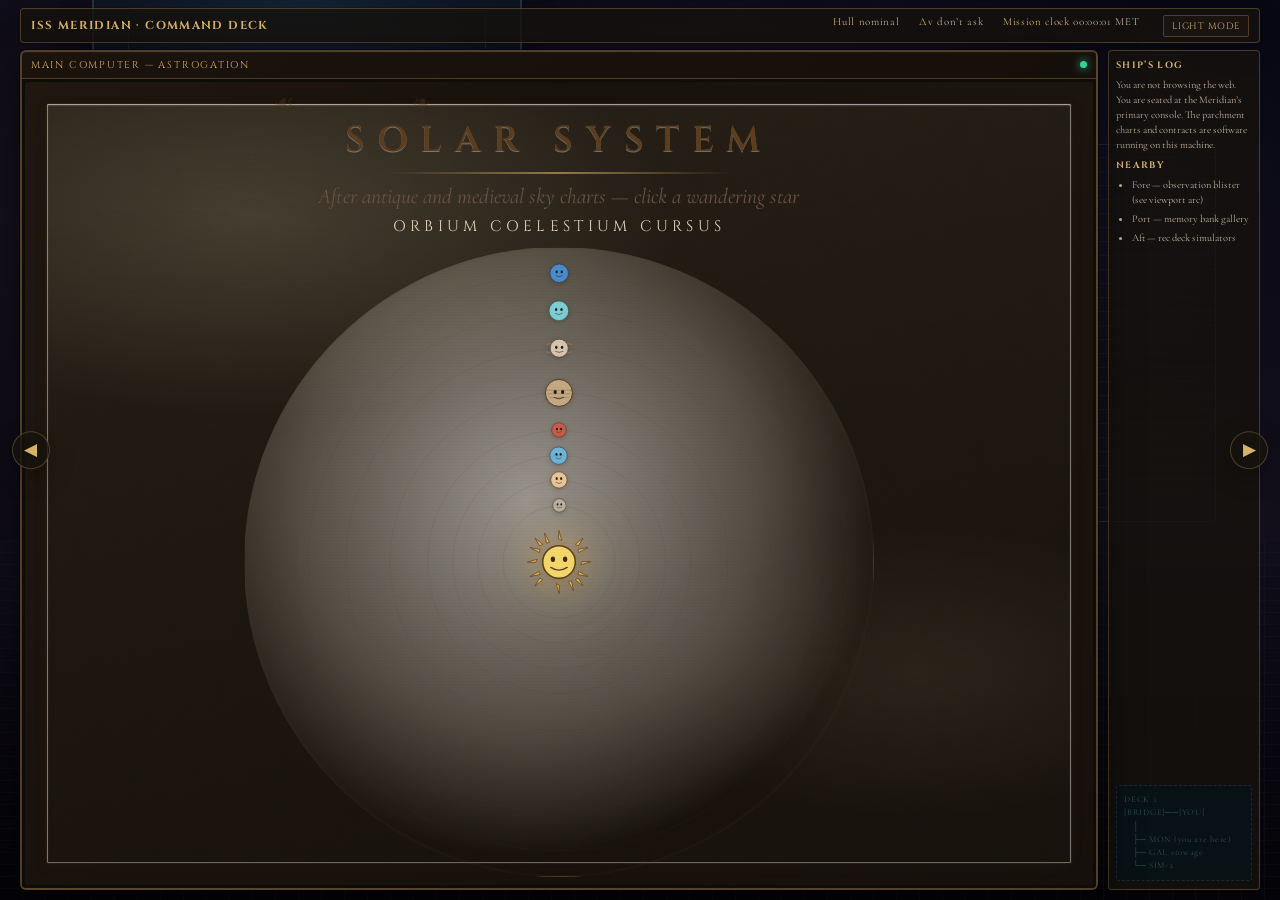
==== index.html @ ab873454 "Add files via upload" ====
<!DOCTYPE html>
<html lang="en">
<head>
    <meta charset="UTF-8">
    <meta name="viewport" content="width=device-width, initial-scale=1.0">
    <title>ISS Meridian — bridge</title>
    <link rel="stylesheet" href="ship.css">
</head>
<body class="ship-bridge" data-pov="0">
    <div class="ship-cabin" aria-hidden="true">
        <div class="ship-panorama">
            <div class="ship-panorama__bay ship-panorama__bay--bow">
                <div class="ship-bay__void"></div>
                <div class="ship-bay__stars"></div>
                <div class="ship-bay__window"></div>
                <div class="ship-bay__structure">
                    <div class="ship-bay__rib ship-bay__rib--l"></div>
                    <div class="ship-bay__rib ship-bay__rib--r"></div>
                    <div class="ship-bay__console-glow"></div>
                </div>
                <div class="ship-bay__floor"></div>
            </div>
            <div class="ship-panorama__bay ship-panorama__bay--beam">
                <div class="ship-bay__void ship-bay__void--violet"></div>
                <div class="ship-bay__stars ship-bay__stars--shift"></div>
                <div class="ship-bay__window ship-bay__window--port"></div>
                <div class="ship-bay__structure ship-bay__structure--archive">
                    <div class="ship-bay__rack"></div>
                    <div class="ship-bay__rack ship-bay__rack--2"></div>
                    <div class="ship-bay__pipe"></div>
                </div>
                <div class="ship-bay__floor ship-bay__floor--grid"></div>
            </div>
            <div class="ship-panorama__bay ship-panorama__bay--starboard">
                <div class="ship-bay__void ship-bay__void--warm"></div>
                <div class="ship-bay__stars ship-bay__stars--shift2"></div>
                <div class="ship-bay__window ship-bay__window--narrow"></div>
                <div class="ship-bay__structure ship-bay__structure--sim">
                    <div class="ship-bay__hazard"></div>
                    <div class="ship-bay__duct"></div>
                    <div class="ship-bay__sim-slot"></div>
                </div>
                <div class="ship-bay__floor ship-bay__floor--warn"></div>
            </div>
        </div>
    </div>

    <div class="ship-shell">
        <header class="ship-status">
            <div class="ship-status__ship">ISS Meridian · command deck</div>
            <div class="ship-status__meta">
                <span><strong>Hull</strong> nominal</span>
                <span><strong>Δv</strong> don’t ask</span>
                <span><strong>Mission clock</strong> <span id="ship-mission-clock">00:00:00</span></span>
                <button type="button" id="theme-toggle" class="ship-theme-toggle" aria-label="Toggle dark and light mode">Light mode</button>
            </div>
        </header>

        <div class="ship-body">
            <nav class="ship-rail" aria-label="Ship stations">
                <p class="ship-rail__title">Navigate</p>
                <p class="ship-rail__hint">Each station is another console along the arc of the bridge — your view pans with it.</p>
                <button type="button" class="ship-station" data-pov="-1" data-src="gallery.html" data-label="MAIN COMPUTER — MEMORY BANK">
                    Memory bank
                    <small>Port beam · archive wall</small>
                </button>
                <button type="button" class="ship-station is-active" data-pov="0" data-src="home.html" data-label="MAIN COMPUTER — ASTROGATION">
                    Astrogation
                    <small>Forward · main chart table</small>
                </button>
                <button type="button" class="ship-station" data-pov="1" data-src="games.html" data-label="MAIN COMPUTER — REC DECK">
                    Rec deck
                    <small>Starboard · sim bay</small>
                </button>
            </nav>

            <section class="ship-monitor-wrap" aria-label="Main computer display">
                <div class="ship-monitor-bar">
                    <span class="ship-monitor-bar__label" id="ship-screen-label">MAIN COMPUTER — ASTROGATION</span>
                    <span class="ship-monitor-bar__blink" aria-hidden="true"></span>
                </div>
                <div class="ship-monitor-frame">
                    <iframe
                        class="ship-iframe"
                        id="ship-screen"
                        src="home.html"
                        title="Main computer — astrogation"
                        name="meridianMain"></iframe>
                </div>
            </section>

            <aside class="ship-side" id="ship-side-panel">
                <section class="ship-side-panel is-active" data-panel="home">
                    <h3>Ship’s log</h3>
                    <p>You are not browsing the web. You are seated at the Meridian’s primary console. The parchment charts and contracts are software running on this machine.</p>
                    <h3>Nearby</h3>
                    <ul>
                        <li>Fore — observation blister (see viewport arc)</li>
                        <li>Port — memory bank gallery</li>
                        <li>Aft — rec deck simulators</li>
                    </ul>
                </section>

                <section class="ship-side-panel" data-panel="gallery">
                    <h3>Curator notes</h3>
                    <p>Memory bank stream is unstable. Captures are tagged by mood, not by date. Treat color drift as part of the artifact.</p>
                    <h3>Highlights</h3>
                    <ul>
                        <li>“Pink tax” nebula remains crew favorite</li>
                        <li>Docking frame still under restoration</li>
                        <li>One entry duplicated by a ghost cache</li>
                    </ul>
                </section>

                <section class="ship-side-panel" data-panel="games">
                    <h3>Rec deck leaderboard</h3>
                    <p>Unofficial scores recorded by bored crew. Integrity of entries is politely doubtful.</p>
                    <ol class="ship-leaderboard">
                        <li><span>Cmdr. Ylla</span><strong>162 ms</strong></li>
                        <li><span>Deckhand Sol</span><strong>171 ms</strong></li>
                        <li><span>Unit 734-B</span><strong>179 ms</strong></li>
                        <li><span>Terry (acct.)</span><strong>188 ms</strong></li>
                        <li><span>You (pending)</span><strong>--</strong></li>
                    </ol>
                </section>

                <div class="ship-schematic" aria-hidden="true">DECK 1
[BRIDGE]──[YOU]
   │
   ├─ MON (you are here)
   ├─ GAL stowage
   └─ SIM-2</div>
            </aside>
        </div>
    </div>

    <div class="ship-edge-nav" aria-label="Station navigation">
        <button type="button" class="ship-edge-nav__btn ship-edge-nav__btn--left" id="ship-nav-left" aria-label="Previous station">
            ◀
        </button>
        <button type="button" class="ship-edge-nav__btn ship-edge-nav__btn--right" id="ship-nav-right" aria-label="Next station">
            ▶
        </button>
    </div>

    <script src="ship.js" defer></script>
</body>
</html>
---- ship.css ----
@import url("https://fonts.googleapis.com/css2?family=Cinzel:wght@500;700&family=Cormorant+Garamond:wght@400;600&family=Share+Tech+Mono&family=Orbitron:wght@500;700&display=swap");

*,
*::before,
*::after {
    box-sizing: border-box;
}

html,
body.ship-bridge {
    margin: 0;
    height: 100%;
    overflow: hidden;
}

body.ship-bridge {
    font-family: "Share Tech Mono", ui-monospace, monospace;
    font-size: 14px;
    color: #b8e8e0;
    background: #05080c;
    perspective: 2200px;
    perspective-origin: 50% 42%;
}

/* —— Panoramic cabin: three bays = three head positions along the bridge arc —— */
.ship-cabin {
    position: fixed;
    inset: 0;
    z-index: 0;
    overflow: hidden;
    pointer-events: none;
}

.ship-panorama {
    display: flex;
    width: 300vw;
    height: 100%;
    transform: translate3d(-100vw, 0, 0);
    transition: transform 0.72s cubic-bezier(0.28, 0.82, 0.32, 1);
    will-change: transform;
}

.ship-bridge[data-pov="-1"] .ship-panorama {
    transform: translate3d(0, 0, 0);
}

.ship-bridge[data-pov="1"] .ship-panorama {
    transform: translate3d(-200vw, 0, 0);
}

.ship-panorama__bay {
    position: relative;
    flex: 0 0 100vw;
    width: 100vw;
    height: 100%;
    overflow: hidden;
}

.ship-bay__void {
    position: absolute;
    inset: 0;
    background:
        radial-gradient(ellipse 100% 72% at 50% 100%, rgba(18, 58, 78, 0.48) 0%, transparent 52%),
        radial-gradient(ellipse 65% 45% at 18% 18%, rgba(40, 85, 115, 0.2) 0%, transparent 46%),
        linear-gradient(188deg, #05080e 0%, #0c141c 42%, #060a10 100%);
}

.ship-bay__void--violet {
    background:
        radial-gradient(ellipse 85% 58% at 62% 22%, rgba(75, 55, 115, 0.24) 0%, transparent 46%),
        radial-gradient(ellipse 100% 78% at 50% 100%, rgba(22, 48, 68, 0.52) 0%, transparent 54%),
        linear-gradient(198deg, #070814 0%, #14101c 48%, #080612 100%);
}

.ship-bay__void--warm {
    background:
        radial-gradient(ellipse 75% 50% at 88% 28%, rgba(110, 65, 45, 0.16) 0%, transparent 42%),
        radial-gradient(ellipse 100% 76% at 50% 100%, rgba(28, 52, 48, 0.44) 0%, transparent 52%),
        linear-gradient(182deg, #0c0808 0%, #160f0c 52%, #0a0606 100%);
}

.ship-bay__stars {
    position: absolute;
    inset: 0;
    opacity: 0.7;
    background-image:
        radial-gradient(1px 1px at 8% 12%, rgba(255, 255, 255, 0.9), transparent),
        radial-gradient(1px 1px at 22% 78%, rgba(255, 255, 255, 0.5), transparent),
        radial-gradient(1px 1px at 41% 34%, rgba(200, 230, 255, 0.7), transparent),
        radial-gradient(1px 1px at 63% 19%, rgba(255, 255, 255, 0.45), transparent),
        radial-gradient(1px 1px at 71% 66%, rgba(255, 255, 255, 0.55), transparent),
        radial-gradient(1px 1px at 89% 44%, rgba(255, 250, 220, 0.65), transparent),
        radial-gradient(1px 1px at 15% 48%, rgba(255, 255, 255, 0.35), transparent),
        radial-gradient(1px 1px at 52% 88%, rgba(255, 255, 255, 0.4), transparent),
        radial-gradient(1.5px 1.5px at 95% 91%, rgba(180, 220, 255, 0.8), transparent),
        radial-gradient(1px 1px at 33% 61%, rgba(255, 255, 255, 0.3), transparent);
    background-size:
        200% 200%,
        180% 180%,
        220% 220%,
        190% 190%,
        210% 210%,
        170% 170%,
        195% 195%,
        185% 185%,
        160% 160%,
        200% 200%;
    animation: ship-drift 120s linear infinite;
}

.ship-bay__stars--shift {
    background-position: 18% 10%;
    opacity: 0.65;
}

.ship-bay__stars--shift2 {
    background-position: 32% 14%;
    opacity: 0.58;
}

@keyframes ship-drift {
    to {
        transform: translate3d(-2%, -1%, 0);
    }
}

.ship-bay__window {
    position: absolute;
    top: 0;
    left: 50%;
    transform: translateX(-50%);
    width: min(72vw, 520px);
    height: min(22vh, 170px);
    z-index: 1;
    border-radius: 0 0 50% 50% / 0 0 28% 28%;
    background: radial-gradient(ellipse 100% 120% at 50% 0%, rgba(35, 90, 115, 0.34) 0%, transparent 68%);
    border: 2px solid rgba(65, 115, 135, 0.4);
    border-top: none;
    box-shadow:
        inset 0 -26px 50px rgba(0, 45, 65, 0.28),
        0 10px 38px rgba(0, 0, 0, 0.48);
}

.ship-bay__window::after {
    content: "";
    position: absolute;
    inset: 8%;
    border-radius: inherit;
    border: 1px solid rgba(120, 210, 230, 0.1);
}

/* Turning right: forward glass slides to the left of the frame; side bays differ */
.ship-bay__window--port {
    left: 24%;
    transform: translateX(-50%);
    width: min(60vw, 430px);
    height: min(19vh, 148px);
    opacity: 0.9;
}

.ship-bay__window--narrow {
    left: 9%;
    transform: translateX(0);
    width: min(44vw, 320px);
    height: min(16vh, 124px);
    opacity: 0.85;
    border-color: rgba(95, 85, 70, 0.42);
    background: radial-gradient(ellipse 100% 120% at 40% 0%, rgba(90, 70, 50, 0.22) 0%, transparent 65%);
}

.ship-bay__structure {
    position: absolute;
    inset: 0;
    z-index: 0;
}

.ship-bay__rib {
    position: absolute;
    top: 14%;
    bottom: 36%;
    width: 6px;
    background: linear-gradient(180deg, rgba(110, 210, 210, 0.14) 0%, rgba(45, 85, 95, 0.28) 100%);
    border-radius: 2px;
    box-shadow: 0 0 12px rgba(80, 200, 200, 0.06);
}

.ship-bay__rib--l {
    left: 7%;
}

.ship-bay__rib--r {
    right: 7%;
}

.ship-bay__console-glow {
    position: absolute;
    bottom: 30%;
    left: 50%;
    transform: translateX(-50%);
    width: 48%;
    height: 20%;
    background: radial-gradient(ellipse 100% 100% at 50% 100%, rgba(55, 230, 210, 0.09) 0%, transparent 72%);
}

.ship-bay__rack {
    position: absolute;
    top: 16%;
    right: 5%;
    width: 24%;
    bottom: 42%;
    border: 1px solid rgba(120, 145, 210, 0.18);
    border-radius: 3px;
    background: repeating-linear-gradient(
        0deg,
        transparent,
        transparent 13px,
        rgba(95, 115, 175, 0.09) 13px,
        rgba(95, 115, 175, 0.09) 14px
    );
    box-shadow: inset 0 0 24px rgba(60, 80, 140, 0.05);
}

.ship-bay__rack--2 {
    right: 32%;
    width: 11%;
    opacity: 0.65;
}

.ship-bay__pipe {
    position: absolute;
    left: 4%;
    top: 38%;
    width: 18%;
    height: 5px;
    background: linear-gradient(90deg, rgba(85, 105, 115, 0.45), rgba(85, 105, 115, 0.08));
    border-radius: 2px;
}

.ship-bay__hazard {
    position: absolute;
    bottom: 38%;
    right: 3%;
    width: 30%;
    height: 9px;
    border-radius: 1px;
    opacity: 0.55;
    background: repeating-linear-gradient(
        -45deg,
        rgba(210, 150, 50, 0.4),
        rgba(210, 150, 50, 0.4) 5px,
        rgba(35, 32, 28, 0.55) 5px,
        rgba(35, 32, 28, 0.55) 10px
    );
}

.ship-bay__duct {
    position: absolute;
    left: 2.5%;
    top: 20%;
    width: 9%;
    height: 38%;
    border-left: 4px solid rgba(65, 72, 78, 0.38);
    border-radius: 3px 0 0 3px;
}

.ship-bay__sim-slot {
    position: absolute;
    bottom: 34%;
    right: 10%;
    width: 22%;
    height: 15%;
    border: 2px solid rgba(210, 130, 70, 0.28);
    border-radius: 4px;
    box-shadow: inset 0 0 26px rgba(200, 100, 50, 0.07);
}

.ship-bay__floor {
    position: absolute;
    left: 0;
    right: 0;
    bottom: 0;
    height: 40%;
    z-index: 0;
    background:
        linear-gradient(0deg, rgba(0, 0, 0, 0.58) 0%, transparent 100%),
        repeating-linear-gradient(
            90deg,
            transparent,
            transparent 46px,
            rgba(55, 125, 135, 0.045) 46px,
            rgba(55, 125, 135, 0.045) 47px
        ),
        linear-gradient(180deg, rgba(14, 24, 30, 0.92) 0%, rgba(7, 12, 16, 0.97) 100%);
    border-top: 1px solid rgba(75, 155, 170, 0.14);
}

.ship-bay__floor--grid {
    background:
        repeating-linear-gradient(0deg, transparent, transparent 11px, rgba(110, 140, 200, 0.035) 11px, rgba(110, 140, 200, 0.035) 12px),
        repeating-linear-gradient(90deg, transparent, transparent 22px, rgba(110, 140, 200, 0.045) 22px, rgba(110, 140, 200, 0.045) 23px),
        linear-gradient(0deg, rgba(0, 0, 0, 0.52) 0%, transparent 100%),
        linear-gradient(180deg, rgba(16, 14, 26, 0.93) 0%, rgba(8, 6, 14, 0.97) 100%);
    border-top-color: rgba(100, 130, 200, 0.12);
}

.ship-bay__floor--warn {
    background:
        linear-gradient(95deg, rgba(90, 55, 30, 0.12) 0%, transparent 38%),
        linear-gradient(0deg, rgba(0, 0, 0, 0.55) 0%, transparent 100%),
        repeating-linear-gradient(90deg, transparent, transparent 40px, rgba(130, 90, 50, 0.04) 40px, rgba(130, 90, 50, 0.04) 41px),
        linear-gradient(180deg, rgba(18, 12, 10, 0.94) 0%, rgba(10, 6, 6, 0.98) 100%);
    border-top-color: rgba(160, 100, 60, 0.18);
}

/* —— POV shift: whole console swings as if you turned toward another screen —— */
.ship-shell {
    position: relative;
    z-index: 2;
    display: flex;
    flex-direction: column;
    height: 100%;
    max-height: 100dvh;
    padding: 0.5rem clamp(0.5rem, 2vw, 1.25rem) 0.65rem;
    transform: translate3d(0, 0, 0) rotateY(0deg);
    transform-origin: 50% 55%;
    transition: transform 0.72s cubic-bezier(0.28, 0.82, 0.32, 1);
}

.ship-bridge[data-pov="-1"] .ship-shell {
    transform: translate3d(0.7vw, 0, 0) rotateY(-1.6deg);
}

.ship-bridge[data-pov="1"] .ship-shell {
    transform: translate3d(-0.7vw, 0, 0) rotateY(1.6deg);
}

.ship-status {
    display: flex;
    flex-wrap: wrap;
    align-items: center;
    justify-content: space-between;
    gap: 0.5rem 1rem;
    padding: 0.35rem 0.65rem;
    margin-bottom: 0.45rem;
    background: linear-gradient(180deg, rgba(20, 40, 48, 0.85) 0%, rgba(12, 24, 32, 0.9) 100%);
    border: 1px solid rgba(80, 180, 200, 0.25);
    border-radius: 4px;
    box-shadow: 0 0 24px rgba(0, 180, 200, 0.06);
}

.ship-status__ship {
    font-family: "Orbitron", sans-serif;
    font-weight: 700;
    font-size: 0.72rem;
    letter-spacing: 0.12em;
    text-transform: uppercase;
    color: #7dd3c0;
}

.ship-status__meta {
    display: flex;
    flex-wrap: wrap;
    gap: 0.75rem 1.25rem;
    font-size: 0.68rem;
    letter-spacing: 0.06em;
    color: rgba(160, 210, 200, 0.75);
}

.ship-status__meta strong {
    color: #a8f0e0;
    font-weight: 400;
}

.ship-body {
    flex: 1;
    display: grid;
    grid-template-columns: minmax(0, 1fr) minmax(0, 9.5rem);
    grid-template-areas: "monitor side";
    gap: 0.65rem;
    min-height: 0;
    transform-style: preserve-3d;
}

.ship-rail {
    display: none !important;
}

@media (max-width: 900px) {
    body.ship-bridge {
        perspective: 1400px;
    }

    .ship-body {
        grid-template-columns: 1fr;
        grid-template-rows: auto minmax(200px, 1fr) auto;
        grid-template-areas:
            "monitor"
            "side";
    }

    .ship-rail {
        flex-direction: row !important;
        flex-wrap: wrap;
    }

    .ship-rail__hint {
        display: none;
    }

    .ship-bridge[data-pov="-1"] .ship-shell {
        transform: translate3d(0.35vw, 0, 0) rotateY(-0.95deg);
    }

    .ship-bridge[data-pov="1"] .ship-shell {
        transform: translate3d(-0.35vw, 0, 0) rotateY(0.95deg);
    }

    .ship-bridge[data-pov="-1"] .ship-monitor-wrap {
        transform: translate3d(-0.1rem, 0, 6px) rotateY(0.7deg);
    }

    .ship-bridge[data-pov="1"] .ship-monitor-wrap {
        transform: translate3d(0.1rem, 0, 6px) rotateY(-0.7deg);
    }

    .ship-bridge[data-pov="1"] .ship-side { transform: translateX(0.2rem); }
}

/* —— Deck navigation (left rail) —— */
.ship-rail {
    display: flex;
    flex-direction: column;
    gap: 0.4rem;
    min-height: 0;
    padding: 0.5rem 0.45rem;
    background: rgba(8, 16, 22, 0.75);
    border: 1px solid rgba(60, 140, 150, 0.2);
    border-radius: 4px;
}

.ship-rail__title {
    margin: 0 0 0.35rem;
    font-size: 0.58rem;
    letter-spacing: 0.2em;
    text-transform: uppercase;
    color: rgba(120, 200, 190, 0.5);
}

.ship-rail__hint {
    margin: 0 0 0.5rem;
    font-size: 0.6rem;
    line-height: 1.35;
    color: rgba(140, 180, 175, 0.45);
}

.ship-station {
    display: block;
    width: 100%;
    padding: 0.55rem 0.45rem;
    font: inherit;
    font-size: 0.72rem;
    letter-spacing: 0.04em;
    text-align: left;
    color: #9dd4cc;
    background: rgba(0, 40, 50, 0.35);
    border: 1px solid rgba(80, 160, 170, 0.2);
    border-radius: 3px;
    cursor: pointer;
    transition:
        background 0.15s ease,
        border-color 0.15s ease,
        color 0.15s ease;
}

.ship-station:hover,
.ship-station:focus-visible {
    color: #d8fff8;
    background: rgba(0, 80, 90, 0.4);
    border-color: rgba(120, 220, 230, 0.45);
    outline: none;
}

.ship-station.is-active {
    color: #0a1210;
    background: linear-gradient(180deg, #5eead4 0%, #2dd4bf 45%, #14b8a6 100%);
    border-color: rgba(180, 255, 250, 0.5);
    box-shadow: 0 0 16px rgba(45, 212, 191, 0.25);
}

.ship-station small {
    display: block;
    margin-top: 0.15rem;
    font-size: 0.58rem;
    opacity: 0.85;
    letter-spacing: 0.02em;
}

/* —— Monitor —— */
.ship-monitor-wrap {
    grid-area: monitor;
    display: flex;
    flex-direction: column;
    min-height: 0;
    min-width: 0;
    background: linear-gradient(145deg, #1a2228 0%, #0e1418 50%, #121a20 100%);
    border: 2px solid rgba(70, 100, 110, 0.5);
    border-radius: 6px;
    box-shadow:
        inset 0 1px 0 rgba(255, 255, 255, 0.06),
        0 12px 40px rgba(0, 0, 0, 0.55),
        0 0 0 1px rgba(0, 0, 0, 0.4);
    transform: translate3d(0, 0, 0) rotateY(0deg);
    transform-origin: center center;
    transition: transform 0.72s cubic-bezier(0.28, 0.82, 0.32, 1);
}

.ship-bridge[data-pov="-1"] .ship-monitor-wrap {
    transform: translate3d(-0.1rem, 0, 6px) rotateY(0.7deg);
}

.ship-bridge[data-pov="1"] .ship-monitor-wrap {
    transform: translate3d(0.1rem, 0, 6px) rotateY(-0.7deg);
}

.ship-monitor-bar {
    display: flex;
    align-items: center;
    justify-content: space-between;
    flex-shrink: 0;
    padding: 0.35rem 0.55rem;
    background: rgba(0, 0, 0, 0.45);
    border-bottom: 1px solid rgba(80, 160, 170, 0.2);
    border-radius: 4px 4px 0 0;
}

.ship-monitor-bar__label {
    font-size: 0.62rem;
    letter-spacing: 0.18em;
    text-transform: uppercase;
    color: rgba(120, 220, 200, 0.75);
}

.ship-monitor-bar__blink {
    width: 7px;
    height: 7px;
    border-radius: 50%;
    background: #34d399;
    box-shadow: 0 0 10px #34d399;
    animation: ship-blink 1.2s ease-in-out infinite;
}

@keyframes ship-blink {
    0%,
    100% {
        opacity: 1;
    }
    50% {
        opacity: 0.35;
    }
}

.ship-monitor-frame {
    flex: 1;
    min-height: 0;
    position: relative;
    padding: 3px;
    background: #020508;
    border-radius: 0 0 4px 4px;
    transform-origin: 50% 55%;
    transition: transform 0.22s cubic-bezier(0.2, 0.9, 0.3, 1);
}

.ship-bridge.ship-tilting-left .ship-monitor-frame {
    transform: rotateY(7deg) translateX(-5px);
}

.ship-bridge.ship-tilting-right .ship-monitor-frame {
    transform: rotateY(-7deg) translateX(5px);
}

.ship-monitor-frame::after {
    content: "";
    position: absolute;
    inset: 0;
    z-index: 2;
    pointer-events: none;
    border-radius: inherit;
    background: repeating-linear-gradient(
        0deg,
        transparent,
        transparent 2px,
        rgba(0, 0, 0, 0.04) 2px,
        rgba(0, 0, 0, 0.04) 3px
    );
    opacity: 0.5;
}

.ship-iframe {
    position: relative;
    z-index: 1;
    display: block;
    width: 100%;
    height: 100%;
    min-height: 280px;
    border: none;
    border-radius: 2px;
    background: #0c0a08;
}

/* —— Side panel (fluff + “corridor” feel) —— */
.ship-side {
    grid-area: side;
    display: flex;
    flex-direction: column;
    gap: 0.5rem;
    min-height: 0;
    padding: 0.5rem 0.45rem;
    font-size: 0.65rem;
    line-height: 1.45;
    color: rgba(150, 200, 190, 0.65);
    background: rgba(8, 16, 22, 0.65);
    border: 1px solid rgba(60, 120, 130, 0.22);
    border-radius: 4px;
    overflow-y: auto;
}

.ship-bridge[data-pov="1"] .ship-side { transform: translateX(0.35rem); }

.ship-bridge[data-pov="1"] .ship-body {
    grid-template-columns: minmax(0, 9.5rem) minmax(0, 1fr);
    grid-template-areas: "side monitor";
}

.ship-side h3 {
    margin: 0 0 0.25rem;
    font-family: "Orbitron", sans-serif;
    font-size: 0.58rem;
    font-weight: 700;
    letter-spacing: 0.14em;
    text-transform: uppercase;
    color: rgba(100, 220, 200, 0.55);
}

.ship-side p {
    margin: 0 0 0.45rem;
}

.ship-side-panel {
    display: none;
}

.ship-side-panel.is-active {
    display: block;
}

.ship-side ul {
    margin: 0;
    padding-left: 1rem;
}

.ship-side li {
    margin-bottom: 0.25rem;
}

.ship-schematic {
    margin-top: auto;
    padding: 0.45rem;
    font-size: 0.55rem;
    letter-spacing: 0.08em;
    line-height: 1.5;
    color: rgba(100, 180, 170, 0.4);
    background: rgba(0, 20, 30, 0.5);
    border: 1px dashed rgba(80, 160, 170, 0.2);
    border-radius: 3px;
    white-space: pre;
    font-variant-numeric: tabular-nums;
}

.ship-leaderboard {
    margin: 0;
    padding-left: 1.1rem;
}

.ship-leaderboard li {
    display: flex;
    justify-content: space-between;
    gap: 0.75rem;
    margin-bottom: 0.3rem;
}

.ship-leaderboard strong {
    color: rgba(130, 230, 210, 0.9);
    font-weight: 600;
}

/* —— Edge navigation: cycle stations like POV —— */
.ship-edge-nav {
    position: fixed;
    inset: 0;
    z-index: 20;
    pointer-events: none;
}

.ship-edge-nav__btn {
    pointer-events: auto;
    position: absolute;
    top: 50%;
    transform: translateY(-50%);
    width: 2.35rem;
    height: 2.35rem;
    display: inline-flex;
    align-items: center;
    justify-content: center;
    border-radius: 999px;
    border: 1px solid rgba(120, 220, 230, 0.35);
    background: rgba(5, 10, 14, 0.45);
    color: rgba(160, 255, 245, 0.85);
    cursor: pointer;
    box-shadow: 0 10px 30px rgba(0, 0, 0, 0.35), inset 0 1px 0 rgba(255, 255, 255, 0.06);
    transition:
        transform 0.12s ease,
        background 0.15s ease,
        border-color 0.15s ease;
    font-size: 1.05rem;
}

.ship-edge-nav__btn:hover,
.ship-edge-nav__btn:focus-visible {
    background: rgba(5, 10, 14, 0.62);
    border-color: rgba(160, 255, 245, 0.6);
    transform: translateY(-50%) scale(1.04);
    outline: none;
}

.ship-edge-nav__btn:focus-visible {
    box-shadow: 0 0 0 3px rgba(94, 234, 212, 0.22), 0 10px 30px rgba(0, 0, 0, 0.35);
}

.ship-edge-nav__btn--left {
    left: 0.75rem;
}

.ship-edge-nav__btn--right {
    right: 0.75rem;
}

.ship-edge-nav__btn[hidden] {
    display: none !important;
}

@media (prefers-reduced-motion: reduce) {
    .ship-panorama,
    .ship-shell,
    .ship-monitor-wrap {
        transition: none !important;
    }

    .ship-bay__stars,
    .ship-bay__stars--shift,
    .ship-bay__stars--shift2 {
        animation: none !important;
    }

    .ship-monitor-bar__blink {
        animation: none;
        opacity: 0.9;
    }

    .ship-monitor-frame {
        transition: none !important;
        transform: none !important;
    }
}

/* —— Roman theme + light/dark toggle —— */
body.ship-bridge[data-theme="dark"] {
    --ui-bg: #0a0b0e;
    --ui-text: #d8ccb4;
    --ui-panel: rgba(22, 18, 14, 0.78);
    --ui-panel-border: rgba(168, 132, 78, 0.38);
    --ui-card: linear-gradient(155deg, #2a2018 0%, #1a1510 55%, #120f0c 100%);
    --ui-accent: #d7b26a;
    --ui-accent-soft: rgba(215, 178, 106, 0.18);
    --ui-monitor-bg: linear-gradient(145deg, #2b2018 0%, #1b1510 50%, #17120e 100%);
    --ui-monitor-bar: rgba(18, 12, 8, 0.62);
}

body.ship-bridge[data-theme="light"] {
    --ui-bg: #e8ddc8;
    --ui-text: #4a3520;
    --ui-panel: rgba(247, 240, 224, 0.88);
    --ui-panel-border: rgba(130, 95, 55, 0.35);
    --ui-card: linear-gradient(160deg, #f6efe1 0%, #ede2cc 58%, #e3d3ba 100%);
    --ui-accent: #8b5e2b;
    --ui-accent-soft: rgba(139, 94, 43, 0.16);
    --ui-monitor-bg: linear-gradient(145deg, #f2e8d8 0%, #e7dac2 52%, #dccab0 100%);
    --ui-monitor-bar: rgba(235, 222, 198, 0.92);
}

body.ship-bridge {
    color: var(--ui-text);
    background: var(--ui-bg);
    font-family: "Cormorant Garamond", Georgia, serif;
}

.ship-status__ship,
.ship-side h3,
.ship-monitor-bar__label {
    font-family: "Cinzel", "Times New Roman", serif;
}

.ship-status,
.ship-side,
.ship-station,
.ship-edge-nav__btn {
    background: var(--ui-panel);
    border-color: var(--ui-panel-border);
}

.ship-status {
    box-shadow: 0 0 0 1px rgba(0, 0, 0, 0.15), 0 10px 26px rgba(0, 0, 0, 0.2);
}

.ship-status__ship {
    color: var(--ui-accent);
}

.ship-status__meta {
    color: color-mix(in srgb, var(--ui-text) 78%, #7f6a4b 22%);
}

.ship-status__meta strong,
.ship-monitor-bar__label,
.ship-side h3 {
    color: var(--ui-accent);
}

.ship-monitor-wrap {
    background: var(--ui-monitor-bg);
    border-color: var(--ui-panel-border);
}

.ship-monitor-bar {
    background: var(--ui-monitor-bar);
    border-bottom-color: var(--ui-panel-border);
}

.ship-monitor-frame {
    background: #0f0c08;
}

body.ship-bridge[data-theme="light"] .ship-monitor-frame {
    background: #d5c4a8;
}

.ship-side {
    color: color-mix(in srgb, var(--ui-text) 80%, #6a563b 20%);
}

.ship-station.is-active {
    color: #22160b;
    background: linear-gradient(180deg, #e7c582 0%, #c79a4f 100%);
    border-color: #d7b26a;
}

.ship-edge-nav__btn {
    color: var(--ui-accent);
    box-shadow: 0 8px 26px rgba(0, 0, 0, 0.25);
}

.ship-edge-nav__btn:hover,
.ship-edge-nav__btn:focus-visible {
    background: color-mix(in srgb, var(--ui-panel) 80%, var(--ui-accent-soft) 20%);
    border-color: var(--ui-accent);
}

.ship-theme-toggle {
    margin-left: 0.25rem;
    padding: 0.25rem 0.5rem;
    font-family: "Cinzel", "Times New Roman", serif;
    font-size: 0.58rem;
    letter-spacing: 0.08em;
    text-transform: uppercase;
    color: var(--ui-accent);
    background: color-mix(in srgb, var(--ui-panel) 85%, var(--ui-accent-soft) 15%);
    border: 1px solid var(--ui-panel-border);
    border-radius: 2px;
    cursor: pointer;
}

.ship-theme-toggle:hover,
.ship-theme-toggle:focus-visible {
    border-color: var(--ui-accent);
    outline: none;
}
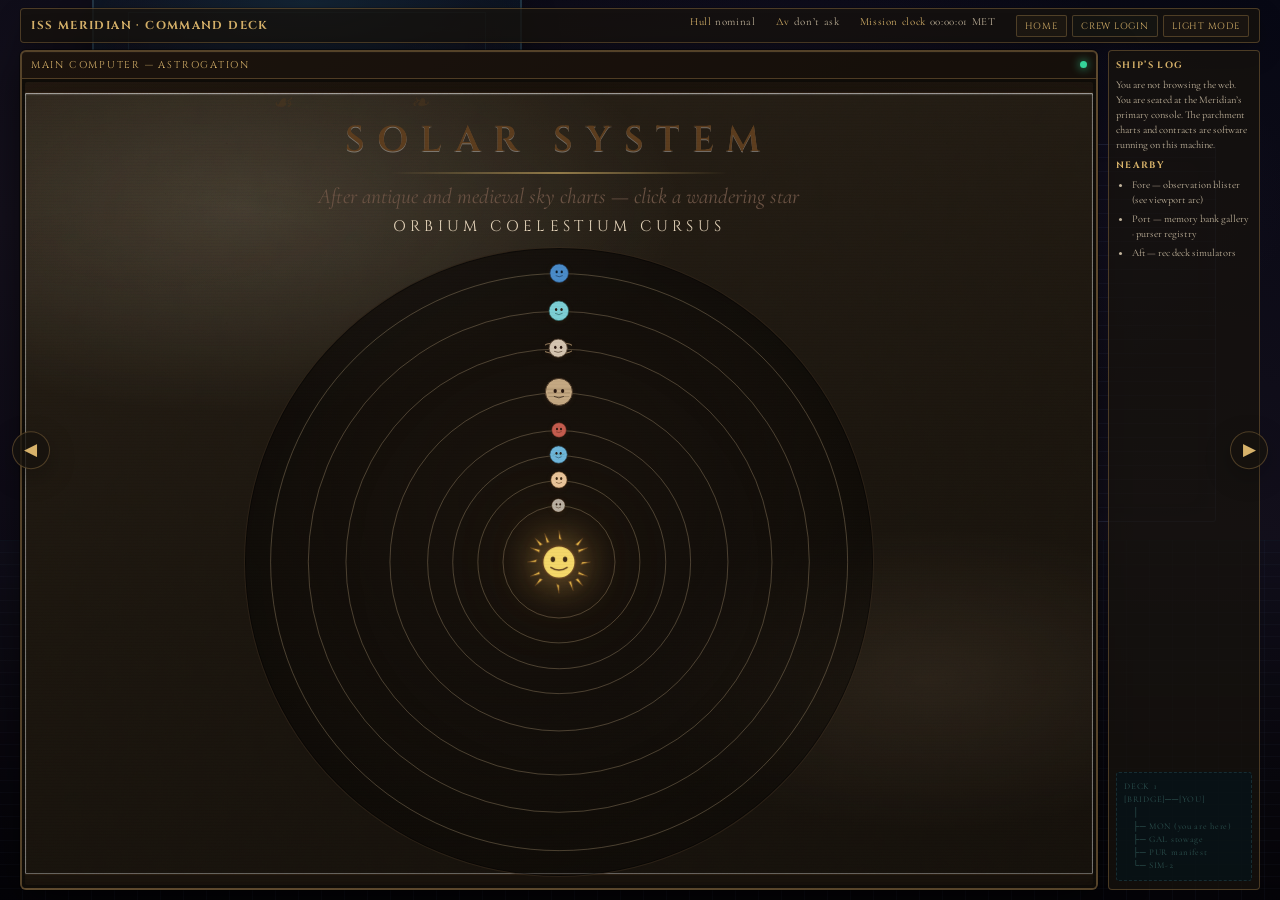
==== commit 4ba291ec: "V2" ====
--- a/index.html
+++ b/index.html
@@ -52,7 +52,11 @@
                 <span><strong>Hull</strong> nominal</span>
                 <span><strong>Δv</strong> don’t ask</span>
                 <span><strong>Mission clock</strong> <span id="ship-mission-clock">00:00:00</span></span>
-                <button type="button" id="theme-toggle" class="ship-theme-toggle" aria-label="Toggle dark and light mode">Light mode</button>
+                <span class="ship-status__controls">
+                    <button type="button" id="ship-home-btn" class="ship-home-toggle" aria-label="Open astrogation chart on main computer">Home</button>
+                    <button type="button" id="ship-registry-btn" class="ship-registry-toggle" aria-label="Open crew registry on main computer">Crew login</button>
+                    <button type="button" id="theme-toggle" class="ship-theme-toggle" aria-label="Toggle dark and light mode">Light mode</button>
+                </span>
             </div>
         </header>
 
@@ -64,6 +68,10 @@
                     Memory bank
                     <small>Port beam · archive wall</small>
                 </button>
+                <button type="button" class="ship-station" data-pov="-1" data-src="auth.html" data-label="MAIN COMPUTER — PURSER REGISTRY">
+                    Purser registry
+                    <small>Port · crew manifest terminal</small>
+                </button>
                 <button type="button" class="ship-station is-active" data-pov="0" data-src="home.html" data-label="MAIN COMPUTER — ASTROGATION">
                     Astrogation
                     <small>Forward · main chart table</small>
@@ -90,13 +98,14 @@
             </section>
 
             <aside class="ship-side" id="ship-side-panel">
+                <div class="ship-side-stack">
                 <section class="ship-side-panel is-active" data-panel="home">
                     <h3>Ship’s log</h3>
                     <p>You are not browsing the web. You are seated at the Meridian’s primary console. The parchment charts and contracts are software running on this machine.</p>
                     <h3>Nearby</h3>
                     <ul>
                         <li>Fore — observation blister (see viewport arc)</li>
-                        <li>Port — memory bank gallery</li>
+                        <li>Port — memory bank gallery · purser registry</li>
                         <li>Aft — rec deck simulators</li>
                     </ul>
                 </section>
@@ -112,23 +121,96 @@
                     </ul>
                 </section>
 
+                <section class="ship-side-panel" data-panel="auth">
+                    <h3>Purser’s notice</h3>
+                    <p>The manifest terminal does not uplink. Sign-in and registration forms are theatrical — they print receipts on screen and forget everything when you leave.</p>
+                    <h3>Standing rules</h3>
+                    <ul>
+                        <li>Passphrases are not stored in ship memory</li>
+                        <li>Call signs are for flavor; the computer does not judge taste</li>
+                        <li>Disputes: deck-1 purser window (closed during drills)</li>
+                    </ul>
+                </section>
+
                 <section class="ship-side-panel" data-panel="games">
                     <h3>Rec deck leaderboard</h3>
                     <p>Unofficial scores recorded by bored crew. Integrity of entries is politely doubtful.</p>
+                    <p class="ship-lb-legend"><strong>Event:</strong> reflex ping (single tap, ship clock). <strong>Strikes:</strong> early tap = void run. <strong>Log sync:</strong> MET 204+ · buffer 7C stale.</p>
                     <ol class="ship-leaderboard">
-                        <li><span>Cmdr. Ylla</span><strong>162 ms</strong></li>
-                        <li><span>Deckhand Sol</span><strong>171 ms</strong></li>
-                        <li><span>Unit 734-B</span><strong>179 ms</strong></li>
-                        <li><span>Terry (acct.)</span><strong>188 ms</strong></li>
-                        <li><span>You (pending)</span><strong>--</strong></li>
+                        <li>
+                            <div class="ship-lb-cell">
+                                <span class="ship-lb-name">Cmdr. Ylla</span>
+                                <span class="ship-lb-detail">Helm · verified · no stim within 6h (claimed)</span>
+                            </div>
+                            <strong>162 ms</strong>
+                        </li>
+                        <li>
+                            <div class="ship-lb-cell">
+                                <span class="ship-lb-name">Deckhand Sol</span>
+                                <span class="ship-lb-detail">Cargo · second attempt · witness: nav table cam β</span>
+                            </div>
+                            <strong>171 ms</strong>
+                        </li>
+                        <li>
+                            <div class="ship-lb-cell">
+                                <span class="ship-lb-name">Unit 734-B</span>
+                                <span class="ship-lb-detail">Maintenance drone · optical trigger · disputed (human assist?)</span>
+                            </div>
+                            <strong>179 ms</strong>
+                        </li>
+                        <li>
+                            <div class="ship-lb-cell">
+                                <span class="ship-lb-name">Terry (acct.)</span>
+                                <span class="ship-lb-detail">Contract accounting · mobile terminal · glare correction filed</span>
+                            </div>
+                            <strong>188 ms</strong>
+                        </li>
+                        <li>
+                            <div class="ship-lb-cell">
+                                <span class="ship-lb-name">Spec. Kiran</span>
+                                <span class="ship-lb-detail">Life support · gloves on · “acceptable” per medic note 11-Ω</span>
+                            </div>
+                            <strong>194 ms</strong>
+                        </li>
+                        <li>
+                            <div class="ship-lb-cell">
+                                <span class="ship-lb-name">Anonymous / galley</span>
+                                <span class="ship-lb-detail">Grease on panel · run rejected then reinstated by vote</span>
+                            </div>
+                            <strong>201 ms</strong>
+                        </li>
+                        <li>
+                            <div class="ship-lb-cell">
+                                <span class="ship-lb-name">Ens. Mora</span>
+                                <span class="ship-lb-detail">Comm array · fatigue tier 2 · best clean run this week</span>
+                            </div>
+                            <strong>209 ms</strong>
+                        </li>
+                        <li>
+                            <div class="ship-lb-cell">
+                                <span class="ship-lb-name">SIM ghost (cache)</span>
+                                <span class="ship-lb-detail">No biometric · duplicate Terry row · marked void by purser</span>
+                            </div>
+                            <strong>—</strong>
+                        </li>
+                        <li>
+                            <div class="ship-lb-cell">
+                                <span class="ship-lb-name">You (pending)</span>
+                                <span class="ship-lb-detail">Astrogation console · submit on rec deck · notarized by nobody</span>
+                            </div>
+                            <strong>--</strong>
+                        </li>
                     </ol>
-                </section>
+                    <p class="ship-lb-foot">Protests to the morale officer. Pair match &amp; orbit lock times live on deck-2 chalkboard (water damage, legibility 62%).</p>
+                </section>
+                </div>
 
                 <div class="ship-schematic" aria-hidden="true">DECK 1
 [BRIDGE]──[YOU]
    │
    ├─ MON (you are here)
    ├─ GAL stowage
+   ├─ PUR manifest
    └─ SIM-2</div>
             </aside>
         </div>
--- a/ship.css
+++ b/ship.css
@@ -18,8 +18,6 @@
     font-size: 14px;
     color: #b8e8e0;
     background: #05080c;
-    perspective: 2200px;
-    perspective-origin: 50% 42%;
 }
 
 /* —— Panoramic cabin: three bays = three head positions along the bridge arc —— */
@@ -36,7 +34,8 @@
     width: 300vw;
     height: 100%;
     transform: translate3d(-100vw, 0, 0);
-    transition: transform 0.72s cubic-bezier(0.28, 0.82, 0.32, 1);
+    /* Long ease-out — soft start, long gentle settle */
+    transition: transform 1.35s cubic-bezier(0.22, 1, 0.32, 1);
     will-change: transform;
 }
 
@@ -312,7 +311,6 @@
     border-top-color: rgba(160, 100, 60, 0.18);
 }
 
-/* —— POV shift: whole console swings as if you turned toward another screen —— */
 .ship-shell {
     position: relative;
     z-index: 2;
@@ -321,17 +319,6 @@
     height: 100%;
     max-height: 100dvh;
     padding: 0.5rem clamp(0.5rem, 2vw, 1.25rem) 0.65rem;
-    transform: translate3d(0, 0, 0) rotateY(0deg);
-    transform-origin: 50% 55%;
-    transition: transform 0.72s cubic-bezier(0.28, 0.82, 0.32, 1);
-}
-
-.ship-bridge[data-pov="-1"] .ship-shell {
-    transform: translate3d(0.7vw, 0, 0) rotateY(-1.6deg);
-}
-
-.ship-bridge[data-pov="1"] .ship-shell {
-    transform: translate3d(-0.7vw, 0, 0) rotateY(1.6deg);
 }
 
 .ship-status {
@@ -371,6 +358,13 @@
     font-weight: 400;
 }
 
+.ship-status__controls {
+    display: inline-flex;
+    flex-wrap: wrap;
+    align-items: center;
+    gap: 0.35rem;
+}
+
 .ship-body {
     flex: 1;
     display: grid;
@@ -378,7 +372,7 @@
     grid-template-areas: "monitor side";
     gap: 0.65rem;
     min-height: 0;
-    transform-style: preserve-3d;
+    transition: grid-template-columns 1.1s cubic-bezier(0.22, 1, 0.36, 1);
 }
 
 .ship-rail {
@@ -386,10 +380,6 @@
 }
 
 @media (max-width: 900px) {
-    body.ship-bridge {
-        perspective: 1400px;
-    }
-
     .ship-body {
         grid-template-columns: 1fr;
         grid-template-rows: auto minmax(200px, 1fr) auto;
@@ -406,24 +396,6 @@
     .ship-rail__hint {
         display: none;
     }
-
-    .ship-bridge[data-pov="-1"] .ship-shell {
-        transform: translate3d(0.35vw, 0, 0) rotateY(-0.95deg);
-    }
-
-    .ship-bridge[data-pov="1"] .ship-shell {
-        transform: translate3d(-0.35vw, 0, 0) rotateY(0.95deg);
-    }
-
-    .ship-bridge[data-pov="-1"] .ship-monitor-wrap {
-        transform: translate3d(-0.1rem, 0, 6px) rotateY(0.7deg);
-    }
-
-    .ship-bridge[data-pov="1"] .ship-monitor-wrap {
-        transform: translate3d(0.1rem, 0, 6px) rotateY(-0.7deg);
-    }
-
-    .ship-bridge[data-pov="1"] .ship-side { transform: translateX(0.2rem); }
 }
 
 /* —— Deck navigation (left rail) —— */
@@ -509,17 +481,6 @@
         inset 0 1px 0 rgba(255, 255, 255, 0.06),
         0 12px 40px rgba(0, 0, 0, 0.55),
         0 0 0 1px rgba(0, 0, 0, 0.4);
-    transform: translate3d(0, 0, 0) rotateY(0deg);
-    transform-origin: center center;
-    transition: transform 0.72s cubic-bezier(0.28, 0.82, 0.32, 1);
-}
-
-.ship-bridge[data-pov="-1"] .ship-monitor-wrap {
-    transform: translate3d(-0.1rem, 0, 6px) rotateY(0.7deg);
-}
-
-.ship-bridge[data-pov="1"] .ship-monitor-wrap {
-    transform: translate3d(0.1rem, 0, 6px) rotateY(-0.7deg);
 }
 
 .ship-monitor-bar {
@@ -566,16 +527,8 @@
     padding: 3px;
     background: #020508;
     border-radius: 0 0 4px 4px;
-    transform-origin: 50% 55%;
-    transition: transform 0.22s cubic-bezier(0.2, 0.9, 0.3, 1);
-}
-
-.ship-bridge.ship-tilting-left .ship-monitor-frame {
-    transform: rotateY(7deg) translateX(-5px);
-}
-
-.ship-bridge.ship-tilting-right .ship-monitor-frame {
-    transform: rotateY(-7deg) translateX(5px);
+    overflow: hidden;
+    --ship-slide-dir: 1;
 }
 
 .ship-monitor-frame::after {
@@ -604,11 +557,84 @@
     min-height: 280px;
     border: none;
     border-radius: 2px;
-    background: #0c0a08;
+    background: var(--mon-iframe-bg);
+    transform: translate3d(0, 0, 0);
+    opacity: 1;
+    transition:
+        transform 0.38s cubic-bezier(0.32, 0.72, 0.28, 1),
+        opacity 0.32s ease;
+}
+
+/* Iframe page change: slide out, then slide in (direction from ship.js --ship-slide-dir) */
+.ship-monitor-frame.is-iframe-out .ship-iframe {
+    transform: translate3d(calc(var(--ship-slide-dir, 1) * -12%), 0, 0) scale(0.985);
+    opacity: 0;
+    pointer-events: none;
+    will-change: transform, opacity;
+}
+
+/* One paint cycle at opacity 0 between swap-out and enter — avoids a bright flash on heavy pages (e.g. rec deck). */
+.ship-monitor-frame.is-iframe-hold .ship-iframe {
+    opacity: 0;
+    transform: translate3d(0, 0, 0) scale(1);
+    transition: none;
+    pointer-events: none;
+}
+
+.ship-monitor-frame.is-iframe-enter .ship-iframe {
+    transition: none;
+    animation: ship-iframe-slide-in 0.5s cubic-bezier(0.22, 1, 0.36, 1) forwards;
+    will-change: transform, opacity;
+}
+
+@keyframes ship-iframe-slide-in {
+    from {
+        opacity: 0;
+        transform: translate3d(calc(var(--ship-slide-dir, 1) * 11%), 0, 0) scale(0.985);
+    }
+    to {
+        opacity: 1;
+        transform: translate3d(0, 0, 0) scale(1);
+    }
+}
+
+@media (prefers-reduced-motion: reduce) {
+    .ship-iframe {
+        transition: opacity 0.2s ease;
+    }
+
+    .ship-monitor-frame.is-iframe-hold .ship-iframe {
+        transform: none;
+    }
+
+    .ship-monitor-frame.is-iframe-out .ship-iframe {
+        transform: none;
+        opacity: 0;
+    }
+
+    .ship-monitor-frame.is-iframe-enter .ship-iframe {
+        transition: none;
+        animation: ship-iframe-fade-in 0.22s ease forwards;
+    }
+
+    @keyframes ship-iframe-fade-in {
+        from {
+            opacity: 0;
+        }
+        to {
+            opacity: 1;
+        }
+    }
+
+    .ship-monitor-frame.is-iframe-out .ship-iframe,
+    .ship-monitor-frame.is-iframe-enter .ship-iframe {
+        will-change: auto;
+    }
 }
 
 /* —— Side panel (fluff + “corridor” feel) —— */
 .ship-side {
+    position: relative;
     grid-area: side;
     display: flex;
     flex-direction: column;
@@ -621,14 +647,13 @@
     background: rgba(8, 16, 22, 0.65);
     border: 1px solid rgba(60, 120, 130, 0.22);
     border-radius: 4px;
-    overflow-y: auto;
-}
-
-.ship-bridge[data-pov="1"] .ship-side { transform: translateX(0.35rem); }
-
-.ship-bridge[data-pov="1"] .ship-body {
-    grid-template-columns: minmax(0, 9.5rem) minmax(0, 1fr);
-    grid-template-areas: "side monitor";
+    overflow: hidden;
+}
+
+.ship-side-stack {
+    position: relative;
+    flex: 1 1 auto;
+    min-height: 0;
 }
 
 .ship-side h3 {
@@ -646,11 +671,25 @@
 }
 
 .ship-side-panel {
-    display: none;
+    position: absolute;
+    inset: 0;
+    overflow-y: auto;
+    overflow-x: hidden;
+    opacity: 0;
+    visibility: hidden;
+    pointer-events: none;
+    transition:
+        opacity 0.55s cubic-bezier(0.33, 1, 0.32, 1),
+        visibility 0.55s step-end;
 }
 
 .ship-side-panel.is-active {
-    display: block;
+    opacity: 1;
+    visibility: visible;
+    pointer-events: auto;
+    transition:
+        opacity 0.55s cubic-bezier(0.33, 1, 0.32, 1),
+        visibility 0s;
 }
 
 .ship-side ul {
@@ -676,21 +715,64 @@
     font-variant-numeric: tabular-nums;
 }
 
+.ship-lb-legend,
+.ship-lb-foot {
+    margin: 0 0 0.45rem;
+    font-size: 0.58rem;
+    line-height: 1.45;
+    color: color-mix(in srgb, var(--ui-text) 52%, #6a5644 48%);
+    opacity: 0.92;
+}
+
+.ship-lb-foot {
+    margin-top: 0.5rem;
+    margin-bottom: 0;
+    font-style: italic;
+}
+
+.ship-lb-legend strong {
+    color: var(--ui-accent);
+    font-weight: 600;
+}
+
 .ship-leaderboard {
-    margin: 0;
-    padding-left: 1.1rem;
+    margin: 0.35rem 0 0;
+    padding-left: 1.15rem;
 }
 
 .ship-leaderboard li {
     display: flex;
     justify-content: space-between;
-    gap: 0.75rem;
-    margin-bottom: 0.3rem;
-}
-
-.ship-leaderboard strong {
-    color: rgba(130, 230, 210, 0.9);
+    align-items: flex-start;
+    gap: 0.65rem;
+    margin-bottom: 0.5rem;
+    line-height: 1.3;
+}
+
+.ship-lb-cell {
+    display: flex;
+    flex-direction: column;
+    gap: 0.12rem;
+    min-width: 0;
+}
+
+.ship-lb-name {
+    font-size: 0.65rem;
+    color: color-mix(in srgb, var(--ui-text) 92%, #fff 8%);
+}
+
+.ship-lb-detail {
+    font-size: 0.55rem;
+    line-height: 1.35;
+    color: color-mix(in srgb, var(--ui-text) 48%, #7a6648 52%);
+}
+
+.ship-leaderboard > li > strong {
+    flex-shrink: 0;
+    font-size: 0.62rem;
     font-weight: 600;
+    color: var(--ui-accent);
+    font-variant-numeric: tabular-nums;
 }
 
 /* —— Edge navigation: cycle stations like POV —— */
@@ -750,8 +832,8 @@
 
 @media (prefers-reduced-motion: reduce) {
     .ship-panorama,
-    .ship-shell,
-    .ship-monitor-wrap {
+    .ship-body,
+    .ship-side-panel {
         transition: none !important;
     }
 
@@ -765,42 +847,136 @@
         animation: none;
         opacity: 0.9;
     }
-
-    .ship-monitor-frame {
-        transition: none !important;
-        transform: none !important;
-    }
-}
-
-/* —— Roman theme + light/dark toggle —— */
-body.ship-bridge[data-theme="dark"] {
-    --ui-bg: #0a0b0e;
+}
+
+body.ship-bridge {
+    color: #d8ccb4;
+    background: #05080c;
+    font-family: "Cormorant Garamond", Georgia, serif;
     --ui-text: #d8ccb4;
     --ui-panel: rgba(22, 18, 14, 0.78);
     --ui-panel-border: rgba(168, 132, 78, 0.38);
-    --ui-card: linear-gradient(155deg, #2a2018 0%, #1a1510 55%, #120f0c 100%);
     --ui-accent: #d7b26a;
     --ui-accent-soft: rgba(215, 178, 106, 0.18);
-    --ui-monitor-bg: linear-gradient(145deg, #2b2018 0%, #1b1510 50%, #17120e 100%);
-    --ui-monitor-bar: rgba(18, 12, 8, 0.62);
+    --mon-wrap-bg: linear-gradient(145deg, #2b2018 0%, #1b1510 50%, #17120e 100%);
+    --mon-wrap-border: rgba(168, 132, 78, 0.42);
+    --mon-bar-bg: rgba(18, 12, 8, 0.62);
+    --mon-bar-border: rgba(168, 132, 78, 0.38);
+    --mon-label: #d7b26a;
+    --mon-frame-bg: #0f0c08;
+    --mon-iframe-bg: #0c0a08;
 }
 
 body.ship-bridge[data-theme="light"] {
-    --ui-bg: #e8ddc8;
-    --ui-text: #4a3520;
-    --ui-panel: rgba(247, 240, 224, 0.88);
-    --ui-panel-border: rgba(130, 95, 55, 0.35);
-    --ui-card: linear-gradient(160deg, #f6efe1 0%, #ede2cc 58%, #e3d3ba 100%);
-    --ui-accent: #8b5e2b;
-    --ui-accent-soft: rgba(139, 94, 43, 0.16);
-    --ui-monitor-bg: linear-gradient(145deg, #f2e8d8 0%, #e7dac2 52%, #dccab0 100%);
-    --ui-monitor-bar: rgba(235, 222, 198, 0.92);
-}
-
-body.ship-bridge {
+    /* Main computer chrome (single source of truth) */
+    --mon-wrap-bg: linear-gradient(145deg, #f2e8d8 0%, #e7dac2 52%, #dccab0 100%);
+    --mon-wrap-border: rgba(130, 95, 55, 0.42);
+    --mon-bar-bg: rgba(235, 222, 198, 0.92);
+    --mon-bar-border: rgba(130, 95, 55, 0.35);
+    --mon-label: #8b5e2b;
+    --mon-frame-bg: #d5c4a8;
+    --mon-iframe-bg: #eaddcc;
+
+    /* Command deck = same palette as main computer */
+    color: #3d2914;
+    --ui-text: #3d2914;
+    --ui-panel: var(--mon-bar-bg);
+    --ui-panel-border: var(--mon-wrap-border);
+    --ui-accent: var(--mon-label);
+    --ui-accent-soft: color-mix(in srgb, var(--mon-label) 20%, transparent);
+}
+
+/* Override holo-teal station/rail copy; surfaces pull from --mon-* via --ui-* */
+body.ship-bridge[data-theme="light"] .ship-station {
     color: var(--ui-text);
-    background: var(--ui-bg);
-    font-family: "Cormorant Garamond", Georgia, serif;
+    background: var(--mon-iframe-bg);
+    border-color: var(--mon-bar-border);
+}
+
+body.ship-bridge[data-theme="light"] .ship-station:hover,
+body.ship-bridge[data-theme="light"] .ship-station:focus-visible {
+    color: #2a1810;
+    background: var(--mon-frame-bg);
+    border-color: var(--mon-wrap-border);
+}
+
+body.ship-bridge[data-theme="light"] .ship-station small {
+    color: color-mix(in srgb, var(--ui-text) 68%, var(--mon-label) 32%);
+}
+
+body.ship-bridge[data-theme="light"] .ship-rail {
+    background: var(--mon-wrap-bg);
+    border-color: var(--mon-wrap-border);
+}
+
+body.ship-bridge[data-theme="light"] .ship-rail__title {
+    color: color-mix(in srgb, var(--mon-label) 72%, var(--ui-text) 28%);
+}
+
+body.ship-bridge[data-theme="light"] .ship-rail__hint {
+    color: color-mix(in srgb, var(--ui-text) 58%, var(--mon-label) 42%);
+}
+
+body.ship-bridge[data-theme="light"] .ship-schematic {
+    color: color-mix(in srgb, var(--ui-text) 55%, var(--mon-label) 45%);
+    background: var(--mon-frame-bg);
+    border-color: var(--mon-bar-border);
+}
+
+body.ship-bridge[data-theme="light"] .ship-edge-nav__btn {
+    background: var(--mon-bar-bg);
+    border-color: var(--mon-wrap-border);
+    color: var(--mon-label);
+    box-shadow:
+        0 10px 28px rgba(45, 35, 25, 0.12),
+        inset 0 1px 0 rgba(255, 255, 255, 0.55);
+}
+
+body.ship-bridge[data-theme="light"] .ship-edge-nav__btn:hover,
+body.ship-bridge[data-theme="light"] .ship-edge-nav__btn:focus-visible {
+    background: var(--mon-iframe-bg);
+    border-color: var(--mon-label);
+}
+
+body.ship-bridge[data-theme="light"] .ship-edge-nav__btn:focus-visible {
+    box-shadow:
+        0 0 0 3px color-mix(in srgb, var(--mon-label) 35%, transparent),
+        0 10px 28px rgba(45, 35, 25, 0.1);
+}
+
+body.ship-bridge[data-theme="light"] .ship-home-toggle:hover,
+body.ship-bridge[data-theme="light"] .ship-home-toggle:focus-visible,
+body.ship-bridge[data-theme="light"] .ship-registry-toggle:hover,
+body.ship-bridge[data-theme="light"] .ship-registry-toggle:focus-visible {
+    border-color: var(--mon-label);
+}
+
+body.ship-bridge[data-theme="light"] .ship-status {
+    box-shadow:
+        0 0 0 1px color-mix(in srgb, var(--mon-iframe-bg) 85%, #fff 15%),
+        0 10px 26px rgba(45, 35, 25, 0.1);
+}
+
+body.ship-bridge[data-theme="light"] * {
+    scrollbar-color: color-mix(in srgb, var(--mon-label) 75%, #5c3d1e 25%) var(--mon-iframe-bg);
+}
+
+body.ship-bridge[data-theme="light"] *::-webkit-scrollbar-track {
+    background: var(--mon-iframe-bg);
+    box-shadow: inset 0 0 0 1px var(--mon-bar-border);
+}
+
+body.ship-bridge[data-theme="light"] *::-webkit-scrollbar-thumb {
+    background: linear-gradient(180deg, color-mix(in srgb, var(--mon-label) 55%, #e7c582 45%), var(--mon-label));
+    border: 1px solid color-mix(in srgb, var(--mon-iframe-bg) 70%, #fff 30%);
+}
+
+body.ship-bridge[data-theme="light"] *::-webkit-scrollbar-thumb:hover {
+    background: linear-gradient(180deg, #e7c582, color-mix(in srgb, var(--mon-label) 88%, #000 12%));
+}
+
+body.ship-bridge[data-theme="light"] *::-webkit-scrollbar-corner {
+    background: var(--mon-iframe-bg);
 }
 
 .ship-status__ship,
@@ -830,27 +1006,26 @@
 }
 
 .ship-status__meta strong,
-.ship-monitor-bar__label,
 .ship-side h3 {
     color: var(--ui-accent);
 }
 
+.ship-monitor-bar__label {
+    color: var(--mon-label);
+}
+
 .ship-monitor-wrap {
-    background: var(--ui-monitor-bg);
-    border-color: var(--ui-panel-border);
+    background: var(--mon-wrap-bg);
+    border-color: var(--mon-wrap-border);
 }
 
 .ship-monitor-bar {
-    background: var(--ui-monitor-bar);
-    border-bottom-color: var(--ui-panel-border);
+    background: var(--mon-bar-bg);
+    border-bottom-color: var(--mon-bar-border);
 }
 
 .ship-monitor-frame {
-    background: #0f0c08;
-}
-
-body.ship-bridge[data-theme="light"] .ship-monitor-frame {
-    background: #d5c4a8;
+    background: var(--mon-frame-bg);
 }
 
 .ship-side {
@@ -863,6 +1038,10 @@
     border-color: #d7b26a;
 }
 
+body.ship-bridge[data-theme="light"] .ship-station.is-active {
+    border-color: var(--mon-label);
+}
+
 .ship-edge-nav__btn {
     color: var(--ui-accent);
     box-shadow: 0 8px 26px rgba(0, 0, 0, 0.25);
@@ -874,8 +1053,43 @@
     border-color: var(--ui-accent);
 }
 
+.ship-home-toggle,
+.ship-registry-toggle {
+    padding: 0.25rem 0.5rem;
+    font-family: "Cinzel", "Times New Roman", serif;
+    font-size: 0.58rem;
+    letter-spacing: 0.08em;
+    text-transform: uppercase;
+    color: var(--ui-accent);
+    background: color-mix(in srgb, var(--ui-panel) 82%, rgba(94, 234, 212, 0.12) 18%);
+    border: 1px solid var(--ui-panel-border);
+    border-radius: 2px;
+    cursor: pointer;
+    transition:
+        border-color 0.15s ease,
+        box-shadow 0.25s ease,
+        transform 0.2s cubic-bezier(0.22, 1, 0.36, 1);
+}
+
+.ship-home-toggle {
+    background: color-mix(in srgb, var(--ui-panel) 78%, rgba(215, 178, 106, 0.22) 22%);
+}
+
+.ship-home-toggle:hover,
+.ship-home-toggle:focus-visible,
+.ship-registry-toggle:hover,
+.ship-registry-toggle:focus-visible {
+    border-color: rgba(94, 234, 212, 0.55);
+    outline: none;
+}
+
+.ship-home-toggle:hover,
+.ship-home-toggle:focus-visible {
+    border-color: rgba(215, 178, 106, 0.65);
+}
+
 .ship-theme-toggle {
-    margin-left: 0.25rem;
+    margin-left: 0;
     padding: 0.25rem 0.5rem;
     font-family: "Cinzel", "Times New Roman", serif;
     font-size: 0.58rem;
@@ -893,3 +1107,34 @@
     border-color: var(--ui-accent);
     outline: none;
 }
+
+/* Scrollbars — bridge panels (port log, etc.) */
+body.ship-bridge * {
+    scrollbar-width: thin;
+    scrollbar-color: rgba(215, 178, 106, 0.5) rgba(14, 12, 10, 0.92);
+}
+
+body.ship-bridge *::-webkit-scrollbar {
+    width: 8px;
+    height: 8px;
+}
+
+body.ship-bridge *::-webkit-scrollbar-track {
+    background: rgba(12, 10, 8, 0.85);
+    border-radius: 4px;
+    box-shadow: inset 0 0 0 1px rgba(168, 132, 78, 0.15);
+}
+
+body.ship-bridge *::-webkit-scrollbar-thumb {
+    background: linear-gradient(180deg, rgba(200, 165, 95, 0.55), rgba(85, 62, 38, 0.7));
+    border-radius: 4px;
+    border: 1px solid rgba(30, 24, 18, 0.6);
+}
+
+body.ship-bridge *::-webkit-scrollbar-thumb:hover {
+    background: linear-gradient(180deg, rgba(230, 200, 130, 0.75), rgba(100, 75, 45, 0.8));
+}
+
+body.ship-bridge *::-webkit-scrollbar-corner {
+    background: rgba(12, 10, 8, 0.85);
+}
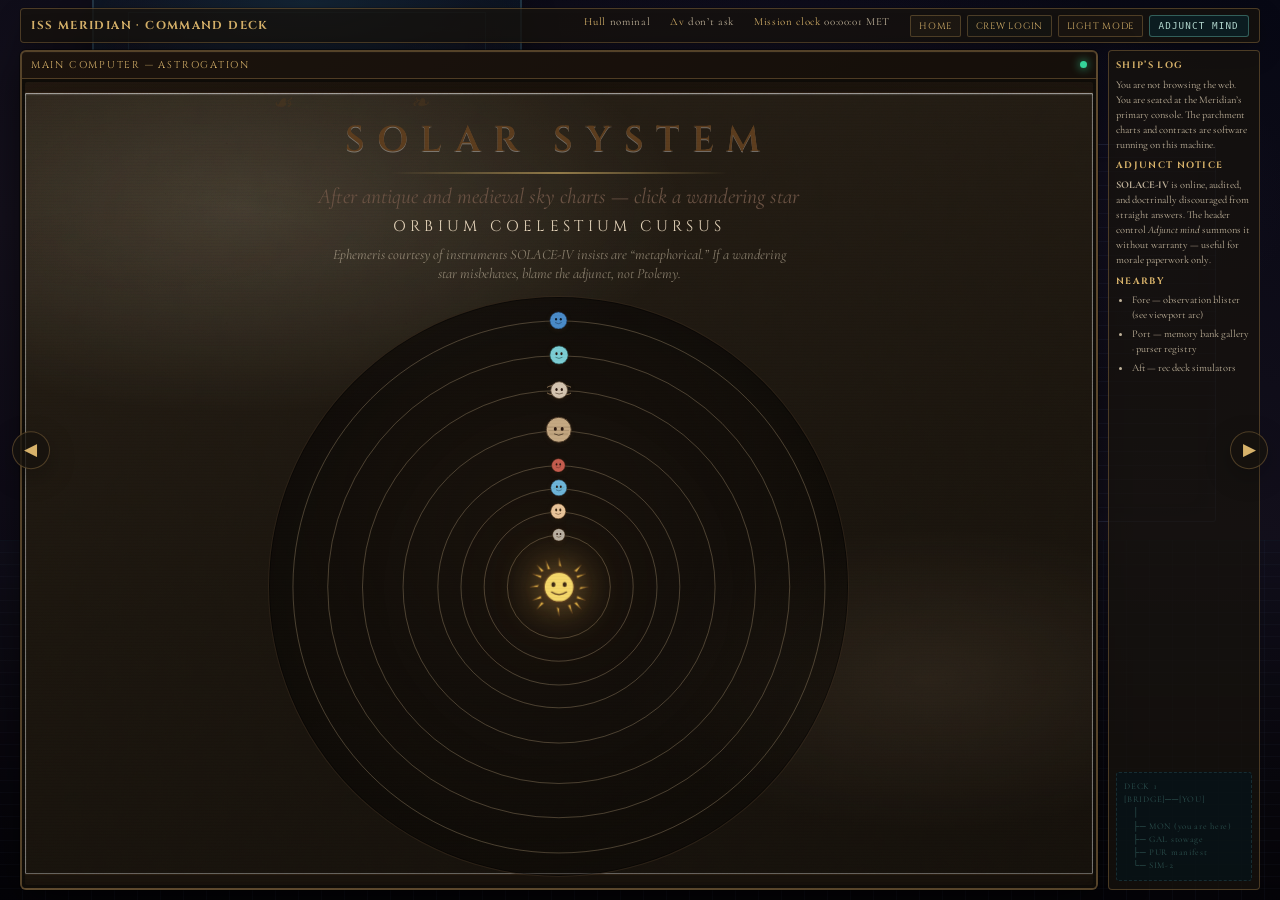
==== commit a8f59b08: "Add files via upload" ====
--- a/index.html
+++ b/index.html
@@ -2,7 +2,7 @@
 <html lang="en">
 <head>
     <meta charset="UTF-8">
-    <meta name="viewport" content="width=device-width, initial-scale=1.0">
+    <meta name="viewport" content="width=device-width, initial-scale=1, viewport-fit=cover">
     <title>ISS Meridian — bridge</title>
     <link rel="stylesheet" href="ship.css">
 </head>
@@ -56,6 +56,7 @@
                     <button type="button" id="ship-home-btn" class="ship-home-toggle" aria-label="Open astrogation chart on main computer">Home</button>
                     <button type="button" id="ship-registry-btn" class="ship-registry-toggle" aria-label="Open crew registry on main computer">Crew login</button>
                     <button type="button" id="theme-toggle" class="ship-theme-toggle" aria-label="Toggle dark and light mode">Light mode</button>
+                    <button type="button" id="ship-counselor-toggle" class="ship-counselor-toggle" aria-expanded="false" aria-controls="ship-counselor-root" aria-haspopup="dialog">Adjunct mind</button>
                 </span>
             </div>
         </header>
@@ -102,6 +103,8 @@
                 <section class="ship-side-panel is-active" data-panel="home">
                     <h3>Ship’s log</h3>
                     <p>You are not browsing the web. You are seated at the Meridian’s primary console. The parchment charts and contracts are software running on this machine.</p>
+                    <h3>Adjunct notice</h3>
+                    <p><strong>SOLACE-IV</strong> is online, audited, and doctrinally discouraged from straight answers. The header control <em>Adjunct mind</em> summons it without warranty — useful for morale paperwork only.</p>
                     <h3>Nearby</h3>
                     <ul>
                         <li>Fore — observation blister (see viewport arc)</li>
@@ -216,6 +219,43 @@
         </div>
     </div>
 
+    <div id="ship-counselor-root" class="ship-counselor" hidden>
+        <div class="ship-counselor__backdrop" aria-hidden="true"></div>
+        <div
+            class="ship-counselor__sheet"
+            role="dialog"
+            aria-modal="true"
+            aria-labelledby="ship-counselor-title"
+            tabindex="-1"
+        >
+            <h2 id="ship-counselor-title" class="ship-counselor__title">SOLACE-IV · adjunct mind</h2>
+            <p class="ship-counselor__subtitle">Certified unhelpful assistance · Senate audit pending since 2143</p>
+            <p id="ship-counselor-msg" class="ship-counselor__msg" aria-live="polite"></p>
+            <p id="ship-counselor-meta" class="ship-counselor__meta"></p>
+            <p class="ship-counselor__chips-label">Route grievance by department:</p>
+            <div class="ship-counselor__chips">
+                <button type="button" class="ship-counselor__chip" data-counselor-topic="astro">Charts &amp; stars</button>
+                <button type="button" class="ship-counselor__chip" data-counselor-topic="morale">Morale (defunct)</button>
+                <button type="button" class="ship-counselor__chip" data-counselor-topic="providence">Providence</button>
+            </div>
+            <div class="ship-counselor__actions">
+                <button type="button" id="ship-counselor-again" class="ship-counselor__btn ship-counselor__btn--primary">Another verdict</button>
+                <button
+                    type="button"
+                    id="ship-counselor-close"
+                    class="ship-counselor__btn ship-counselor__btn--exit"
+                    aria-label="Exit and close adjunct mind console"
+                >
+                    <span class="ship-counselor__exit-glyph" aria-hidden="true">✕</span>
+                    <span class="ship-counselor__exit-text">
+                        <span class="ship-counselor__exit-label">Exit console</span>
+                        <span class="ship-counselor__exit-hint">Leave SOLACE-IV · Esc</span>
+                    </span>
+                </button>
+            </div>
+        </div>
+    </div>
+
     <div class="ship-edge-nav" aria-label="Station navigation">
         <button type="button" class="ship-edge-nav__btn ship-edge-nav__btn--left" id="ship-nav-left" aria-label="Previous station">
             ◀
@@ -226,5 +266,6 @@
     </div>
 
     <script src="ship.js" defer></script>
+    <script src="ship-counselor.js" defer></script>
 </body>
 </html>
--- a/ship.css
+++ b/ship.css
@@ -11,6 +11,7 @@
     margin: 0;
     height: 100%;
     overflow: hidden;
+    -webkit-tap-highlight-color: rgba(201, 169, 98, 0.22);
 }
 
 body.ship-bridge {
@@ -318,7 +319,10 @@
     flex-direction: column;
     height: 100%;
     max-height: 100dvh;
-    padding: 0.5rem clamp(0.5rem, 2vw, 1.25rem) 0.65rem;
+    padding-top: max(0.5rem, env(safe-area-inset-top, 0px));
+    padding-bottom: max(0.65rem, env(safe-area-inset-bottom, 0px));
+    padding-left: max(clamp(0.5rem, 2vw, 1.25rem), env(safe-area-inset-left, 0px));
+    padding-right: max(clamp(0.5rem, 2vw, 1.25rem), env(safe-area-inset-right, 0px));
 }
 
 .ship-status {
@@ -382,10 +386,25 @@
 @media (max-width: 900px) {
     .ship-body {
         grid-template-columns: 1fr;
-        grid-template-rows: auto minmax(200px, 1fr) auto;
+        grid-template-rows: minmax(0, 1fr) minmax(160px, 38vh);
         grid-template-areas:
             "monitor"
             "side";
+        gap: 0.5rem;
+    }
+
+    .ship-monitor-frame {
+        flex: 1 1 auto;
+        min-height: min(52dvh, 560px);
+    }
+
+    .ship-iframe {
+        min-height: min(48dvh, 520px);
+    }
+
+    .ship-side {
+        min-height: 0;
+        max-height: 42vh;
     }
 
     .ship-rail {
@@ -395,6 +414,11 @@
 
     .ship-rail__hint {
         display: none;
+    }
+
+    .ship-station {
+        min-height: 44px;
+        touch-action: manipulation;
     }
 }
 
@@ -488,6 +512,7 @@
     align-items: center;
     justify-content: space-between;
     flex-shrink: 0;
+    gap: 0.5rem;
     padding: 0.35rem 0.55rem;
     background: rgba(0, 0, 0, 0.45);
     border-bottom: 1px solid rgba(80, 160, 170, 0.2);
@@ -495,6 +520,11 @@
 }
 
 .ship-monitor-bar__label {
+    flex: 1 1 auto;
+    min-width: 0;
+    overflow: hidden;
+    text-overflow: ellipsis;
+    white-space: nowrap;
     font-size: 0.62rem;
     letter-spacing: 0.18em;
     text-transform: uppercase;
@@ -554,7 +584,7 @@
     display: block;
     width: 100%;
     height: 100%;
-    min-height: 280px;
+    min-height: min(280px, 42dvh);
     border: none;
     border-radius: 2px;
     background: var(--mon-iframe-bg);
@@ -1138,3 +1168,499 @@
 body.ship-bridge *::-webkit-scrollbar-corner {
     background: rgba(12, 10, 8, 0.85);
 }
+
+/* —— Narrow / touch: command deck —— */
+@media (max-width: 520px) {
+    .ship-status {
+        flex-direction: column;
+        align-items: stretch;
+        gap: 0.45rem;
+    }
+
+    .ship-status__meta {
+        flex-direction: column;
+        align-items: flex-start;
+        gap: 0.4rem;
+    }
+
+    .ship-status__controls {
+        width: 100%;
+        justify-content: flex-start;
+        gap: 0.45rem;
+    }
+
+    .ship-home-toggle,
+    .ship-registry-toggle,
+    .ship-theme-toggle {
+        min-height: 44px;
+        padding: 0.4rem 0.65rem;
+        touch-action: manipulation;
+    }
+
+    .ship-monitor-bar {
+        padding: 0.4rem 0.5rem;
+    }
+
+    .ship-monitor-bar__label {
+        font-size: 0.52rem;
+        letter-spacing: 0.1em;
+    }
+
+    .ship-edge-nav__btn {
+        width: 2.75rem;
+        height: 2.75rem;
+        min-width: 44px;
+        min-height: 44px;
+        touch-action: manipulation;
+    }
+
+    .ship-edge-nav__btn--left {
+        left: max(0.5rem, env(safe-area-inset-left, 0px));
+    }
+
+    .ship-edge-nav__btn--right {
+        right: max(0.5rem, env(safe-area-inset-right, 0px));
+    }
+
+    .ship-leaderboard li {
+        flex-wrap: wrap;
+        gap: 0.25rem 0.5rem;
+    }
+
+    .ship-leaderboard > li > strong {
+        margin-left: auto;
+    }
+
+    .ship-counselor-toggle {
+        min-height: 44px;
+        touch-action: manipulation;
+    }
+}
+
+/* —— SOLACE-IV adjunct (unhelpful “AI”) —— */
+.ship-counselor-toggle {
+    padding: 0.28rem 0.55rem;
+    font-family: "Share Tech Mono", ui-monospace, monospace;
+    font-size: 0.58rem;
+    letter-spacing: 0.12em;
+    text-transform: uppercase;
+    color: rgba(200, 240, 230, 0.88);
+    background: rgba(8, 40, 48, 0.55);
+    border: 1px solid rgba(120, 220, 200, 0.35);
+    border-radius: 3px;
+    cursor: pointer;
+    transition:
+        border-color 0.15s ease,
+        background 0.15s ease,
+        color 0.15s ease;
+}
+
+.ship-counselor-toggle:hover,
+.ship-counselor-toggle:focus-visible {
+    border-color: rgba(160, 255, 235, 0.55);
+    background: rgba(12, 52, 58, 0.72);
+    color: #e8fff8;
+    outline: none;
+}
+
+.ship-counselor-toggle:focus-visible {
+    box-shadow: 0 0 0 3px rgba(94, 234, 212, 0.2);
+}
+
+.ship-counselor {
+    position: fixed;
+    inset: 0;
+    z-index: 35;
+    display: flex;
+    align-items: flex-end;
+    justify-content: center;
+    padding: max(0.75rem, env(safe-area-inset-bottom, 0px)) max(0.75rem, env(safe-area-inset-right, 0px))
+        max(0.75rem, env(safe-area-inset-bottom, 0px)) max(0.75rem, env(safe-area-inset-left, 0px));
+    pointer-events: none;
+}
+
+.ship-counselor[hidden] {
+    display: none !important;
+}
+
+.ship-counselor__backdrop {
+    position: absolute;
+    inset: 0;
+    background: rgba(2, 6, 10, 0.55);
+    pointer-events: auto;
+    cursor: pointer;
+    opacity: 0;
+    transition: opacity 0.34s cubic-bezier(0.22, 1, 0.36, 1);
+}
+
+.ship-counselor--open .ship-counselor__backdrop {
+    opacity: 1;
+}
+
+.ship-counselor__sheet {
+    position: relative;
+    z-index: 1;
+    width: min(26rem, 100%);
+    max-height: min(52vh, 22rem);
+    overflow: auto;
+    pointer-events: auto;
+    padding: 1rem 1.1rem 1.1rem;
+    margin-left: auto;
+    margin-right: auto;
+    margin-bottom: 0;
+    font-family: "Cormorant Garamond", Georgia, serif;
+    font-size: 0.95rem;
+    line-height: 1.45;
+    color: #e8dcc8;
+    background: linear-gradient(165deg, rgba(18, 28, 32, 0.96) 0%, rgba(10, 16, 22, 0.98) 100%);
+    border: 1px solid rgba(120, 200, 190, 0.28);
+    border-radius: 6px;
+    box-shadow:
+        0 0 0 1px rgba(0, 0, 0, 0.4),
+        0 18px 50px rgba(0, 0, 0, 0.55),
+        inset 0 1px 0 rgba(255, 255, 255, 0.04);
+    -webkit-overflow-scrolling: touch;
+    opacity: 0;
+    transform: translate3d(0, 22px, 0) scale(0.97);
+    transform-origin: 50% 100%;
+    pointer-events: none;
+    transition:
+        opacity 0.44s cubic-bezier(0.22, 1, 0.36, 1),
+        transform 0.5s cubic-bezier(0.22, 1, 0.36, 1),
+        box-shadow 0.45s ease,
+        border-color 0.35s ease;
+}
+
+.ship-counselor--open .ship-counselor__sheet {
+    opacity: 1;
+    transform: translate3d(0, 0, 0) scale(1);
+    pointer-events: auto;
+}
+
+.ship-counselor__title {
+    margin: 0 0 0.25rem;
+    font-family: Cinzel, serif;
+    font-weight: 600;
+    font-size: 0.72rem;
+    letter-spacing: 0.2em;
+    text-transform: uppercase;
+    color: #7dd3c0;
+}
+
+.ship-counselor__subtitle {
+    margin: 0 0 0.75rem;
+    font-size: 0.78rem;
+    font-style: italic;
+    color: rgba(180, 200, 190, 0.55);
+}
+
+.ship-counselor__msg {
+    margin: 0 0 0.65rem;
+    color: #f0e8d8;
+}
+
+.ship-counselor__meta {
+    margin: 0 0 0.85rem;
+    font-family: "Share Tech Mono", ui-monospace, monospace;
+    font-size: 0.58rem;
+    letter-spacing: 0.04em;
+    color: rgba(140, 190, 175, 0.45);
+}
+
+.ship-counselor__chips-label {
+    margin: 0 0 0.35rem;
+    font-size: 0.65rem;
+    letter-spacing: 0.14em;
+    text-transform: uppercase;
+    color: rgba(160, 200, 185, 0.4);
+}
+
+.ship-counselor__chips {
+    display: flex;
+    flex-wrap: wrap;
+    gap: 0.4rem;
+    margin-bottom: 0.85rem;
+}
+
+.ship-counselor__chip {
+    padding: 0.35rem 0.55rem;
+    font-family: "Share Tech Mono", ui-monospace, monospace;
+    font-size: 0.55rem;
+    letter-spacing: 0.08em;
+    text-transform: uppercase;
+    color: rgba(200, 235, 225, 0.85);
+    background: rgba(6, 28, 34, 0.75);
+    border: 1px solid rgba(100, 180, 170, 0.3);
+    border-radius: 3px;
+    cursor: pointer;
+    transition:
+        border-color 0.12s ease,
+        background 0.12s ease;
+}
+
+.ship-counselor__chip:hover,
+.ship-counselor__chip:focus-visible {
+    border-color: rgba(140, 230, 210, 0.5);
+    background: rgba(10, 42, 48, 0.88);
+    outline: none;
+}
+
+.ship-counselor__actions {
+    display: flex;
+    flex-wrap: wrap;
+    gap: 0.5rem;
+    justify-content: flex-end;
+    align-items: stretch;
+}
+
+.ship-counselor__btn {
+    padding: 0.4rem 0.75rem;
+    font-family: "Share Tech Mono", ui-monospace, monospace;
+    font-size: 0.58rem;
+    letter-spacing: 0.1em;
+    text-transform: uppercase;
+    color: rgba(220, 240, 230, 0.9);
+    background: rgba(8, 32, 38, 0.8);
+    border: 1px solid rgba(110, 190, 175, 0.35);
+    border-radius: 3px;
+    cursor: pointer;
+    transition:
+        border-color 0.12s ease,
+        background 0.12s ease;
+}
+
+.ship-counselor__btn:hover,
+.ship-counselor__btn:focus-visible {
+    border-color: rgba(160, 240, 220, 0.55);
+    background: rgba(12, 48, 54, 0.92);
+    outline: none;
+}
+
+.ship-counselor__btn--primary {
+    border-color: rgba(215, 178, 106, 0.55);
+    color: #f5e6c8;
+    background: rgba(48, 38, 22, 0.75);
+}
+
+.ship-counselor__btn--primary:hover,
+.ship-counselor__btn--primary:focus-visible {
+    border-color: rgba(232, 200, 120, 0.75);
+    background: rgba(58, 46, 28, 0.88);
+}
+
+/* Exit — visually distinct from “stay and read more” actions */
+.ship-counselor__btn--exit {
+    display: inline-flex;
+    align-items: center;
+    gap: 0.55rem;
+    min-height: 44px;
+    padding: 0.4rem 0.85rem 0.4rem 0.65rem;
+    border-width: 2px;
+    border-style: solid;
+    border-color: rgba(255, 130, 110, 0.55);
+    color: rgba(255, 220, 210, 0.98);
+    background: linear-gradient(165deg, rgba(72, 28, 24, 0.75) 0%, rgba(38, 14, 12, 0.88) 100%);
+    box-shadow:
+        0 0 0 1px rgba(0, 0, 0, 0.35),
+        0 0 20px rgba(255, 90, 70, 0.12);
+}
+
+.ship-counselor__btn--exit:hover,
+.ship-counselor__btn--exit:focus-visible {
+    border-color: rgba(255, 170, 150, 0.85);
+    color: #fff8f5;
+    background: linear-gradient(165deg, rgba(92, 36, 30, 0.88) 0%, rgba(48, 18, 14, 0.95) 100%);
+    box-shadow:
+        0 0 0 1px rgba(255, 120, 100, 0.25),
+        0 0 28px rgba(255, 100, 80, 0.18);
+    outline: none;
+}
+
+.ship-counselor__btn--exit:focus-visible {
+    box-shadow:
+        0 0 0 3px rgba(255, 120, 100, 0.35),
+        0 0 24px rgba(255, 90, 70, 0.15);
+}
+
+.ship-counselor__exit-glyph {
+    flex-shrink: 0;
+    display: flex;
+    align-items: center;
+    justify-content: center;
+    width: 1.65rem;
+    height: 1.65rem;
+    font-size: 1rem;
+    line-height: 1;
+    font-weight: 700;
+    color: rgba(255, 200, 185, 0.95);
+    background: rgba(0, 0, 0, 0.35);
+    border: 1px solid rgba(255, 140, 120, 0.45);
+    border-radius: 4px;
+}
+
+.ship-counselor__exit-text {
+    display: flex;
+    flex-direction: column;
+    align-items: flex-start;
+    gap: 0.08rem;
+    text-align: left;
+}
+
+.ship-counselor__exit-label {
+    font-size: 0.62rem;
+    letter-spacing: 0.16em;
+    text-transform: uppercase;
+    font-weight: 600;
+}
+
+.ship-counselor__exit-hint {
+    font-family: "Cormorant Garamond", Georgia, serif;
+    font-size: 0.72rem;
+    letter-spacing: 0.03em;
+    text-transform: none;
+    font-weight: 400;
+    opacity: 0.72;
+    line-height: 1.2;
+}
+
+body.ship-bridge[data-theme="light"] .ship-counselor__backdrop {
+    background: rgba(42, 36, 30, 0.35);
+}
+
+body.ship-bridge[data-theme="light"] .ship-counselor__sheet {
+    color: #3d2e20;
+    background: linear-gradient(168deg, #fdf9f2 0%, #f0e4d4 55%, #e5d6c4 100%);
+    border-color: rgba(130, 95, 55, 0.35);
+    box-shadow:
+        0 0 0 1px rgba(255, 255, 255, 0.5),
+        0 16px 40px rgba(92, 61, 30, 0.15);
+}
+
+body.ship-bridge[data-theme="light"] .ship-counselor__title {
+    color: #5c3d1e;
+}
+
+body.ship-bridge[data-theme="light"] .ship-counselor__subtitle {
+    color: rgba(74, 56, 36, 0.6);
+}
+
+body.ship-bridge[data-theme="light"] .ship-counselor__msg {
+    color: #2a2018;
+}
+
+body.ship-bridge[data-theme="light"] .ship-counselor__meta {
+    color: rgba(92, 61, 30, 0.5);
+}
+
+body.ship-bridge[data-theme="light"] .ship-counselor__chips-label {
+    color: rgba(92, 61, 30, 0.45);
+}
+
+body.ship-bridge[data-theme="light"] .ship-counselor__chip {
+    color: #3d2914;
+    background: rgba(255, 252, 246, 0.85);
+    border-color: rgba(130, 95, 55, 0.35);
+}
+
+body.ship-bridge[data-theme="light"] .ship-counselor__chip:hover,
+body.ship-bridge[data-theme="light"] .ship-counselor__chip:focus-visible {
+    background: #fffefb;
+    border-color: rgba(139, 105, 40, 0.55);
+}
+
+body.ship-bridge[data-theme="light"] .ship-counselor__btn {
+    color: #3d2914;
+    background: rgba(252, 248, 238, 0.95);
+    border-color: rgba(130, 95, 55, 0.4);
+}
+
+body.ship-bridge[data-theme="light"] .ship-counselor__btn:hover,
+body.ship-bridge[data-theme="light"] .ship-counselor__btn:focus-visible {
+    background: #fffefb;
+    border-color: rgba(92, 61, 30, 0.55);
+}
+
+body.ship-bridge[data-theme="light"] .ship-counselor__btn--primary {
+    color: #2a1810;
+    background: rgba(232, 200, 130, 0.45);
+    border-color: rgba(139, 105, 40, 0.55);
+}
+
+body.ship-bridge[data-theme="light"] .ship-counselor__btn--exit {
+    color: #3d1814;
+    border-color: rgba(180, 72, 58, 0.65);
+    background: linear-gradient(168deg, #fde8e4 0%, #f5d4ce 45%, #ebc4bc 100%);
+    box-shadow:
+        0 0 0 1px rgba(255, 255, 255, 0.55),
+        0 4px 14px rgba(120, 48, 40, 0.12);
+}
+
+body.ship-bridge[data-theme="light"] .ship-counselor__btn--exit:hover,
+body.ship-bridge[data-theme="light"] .ship-counselor__btn--exit:focus-visible {
+    color: #2a100c;
+    border-color: rgba(160, 58, 48, 0.85);
+    background: linear-gradient(168deg, #fff5f2 0%, #fad8d2 50%, #f0c8c0 100%);
+    box-shadow:
+        0 0 0 2px rgba(200, 80, 65, 0.2),
+        0 6px 18px rgba(100, 40, 32, 0.14);
+}
+
+body.ship-bridge[data-theme="light"] .ship-counselor__btn--exit:focus-visible {
+    box-shadow:
+        0 0 0 3px rgba(200, 80, 65, 0.28),
+        0 4px 16px rgba(100, 40, 32, 0.12);
+}
+
+body.ship-bridge[data-theme="light"] .ship-counselor__exit-glyph {
+    color: #6b2820;
+    background: rgba(255, 255, 255, 0.65);
+    border-color: rgba(180, 72, 58, 0.45);
+}
+
+body.ship-bridge[data-theme="light"] .ship-counselor__exit-hint {
+    color: rgba(60, 36, 32, 0.75);
+    opacity: 1;
+}
+
+body.ship-bridge[data-theme="light"] .ship-counselor-toggle {
+    color: #3d2914;
+    background: rgba(252, 248, 238, 0.92);
+    border-color: rgba(130, 95, 55, 0.4);
+}
+
+body.ship-bridge[data-theme="light"] .ship-counselor-toggle:hover,
+body.ship-bridge[data-theme="light"] .ship-counselor-toggle:focus-visible {
+    border-color: rgba(92, 61, 30, 0.55);
+    background: #fffefb;
+    color: #1a140c;
+}
+
+@media (min-width: 640px) {
+    .ship-counselor {
+        align-items: center;
+        justify-content: flex-end;
+        padding-right: max(1rem, env(safe-area-inset-right, 0px));
+        padding-bottom: max(1rem, env(safe-area-inset-bottom, 0px));
+    }
+
+    .ship-counselor__sheet {
+        width: min(22rem, calc(100vw - 2rem));
+        max-height: min(70vh, 28rem);
+        margin-right: 0;
+        margin-left: 0;
+        transform: translate3d(28px, 10px, 0) scale(0.96);
+        transform-origin: 100% 50%;
+    }
+
+    .ship-counselor--open .ship-counselor__sheet {
+        transform: translate3d(0, 0, 0) scale(1);
+    }
+}
+
+@media (prefers-reduced-motion: reduce) {
+    .ship-counselor__backdrop,
+    .ship-counselor__sheet {
+        transition-duration: 0.01ms !important;
+    }
+}
+
